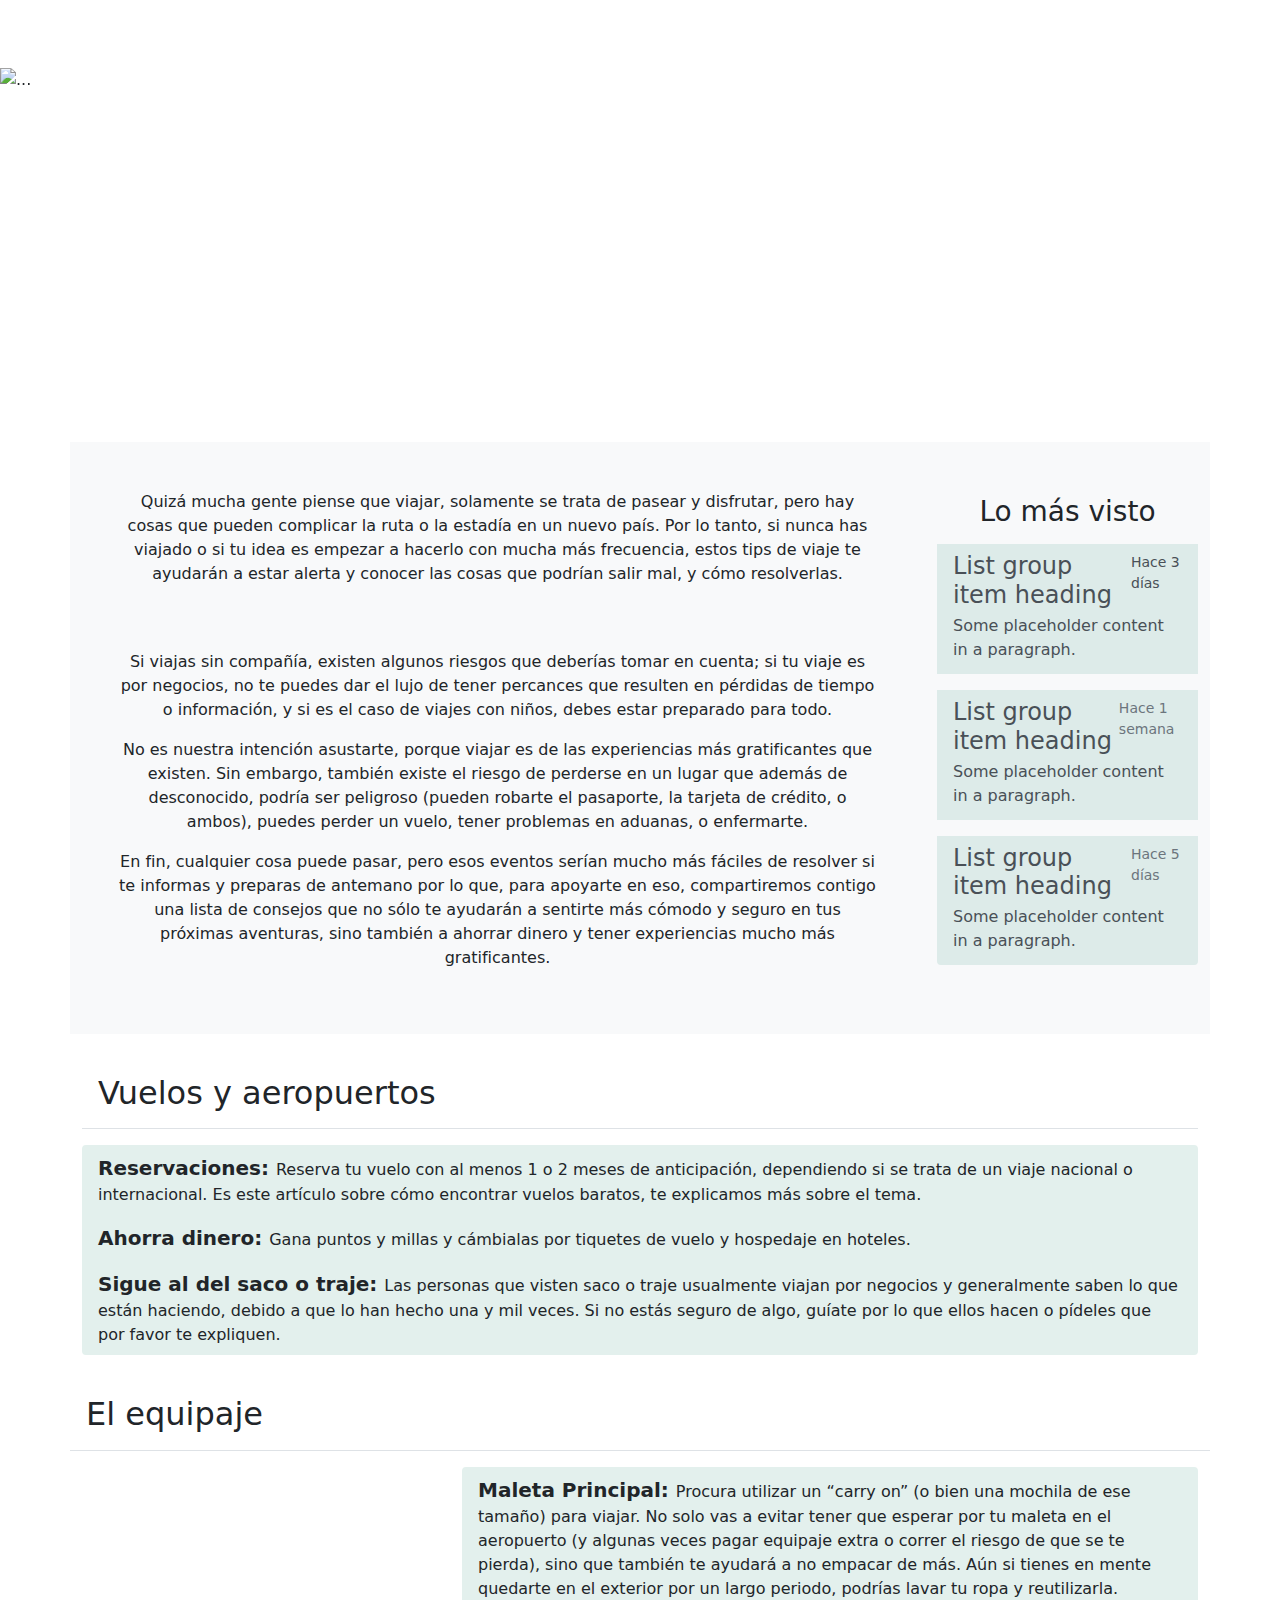
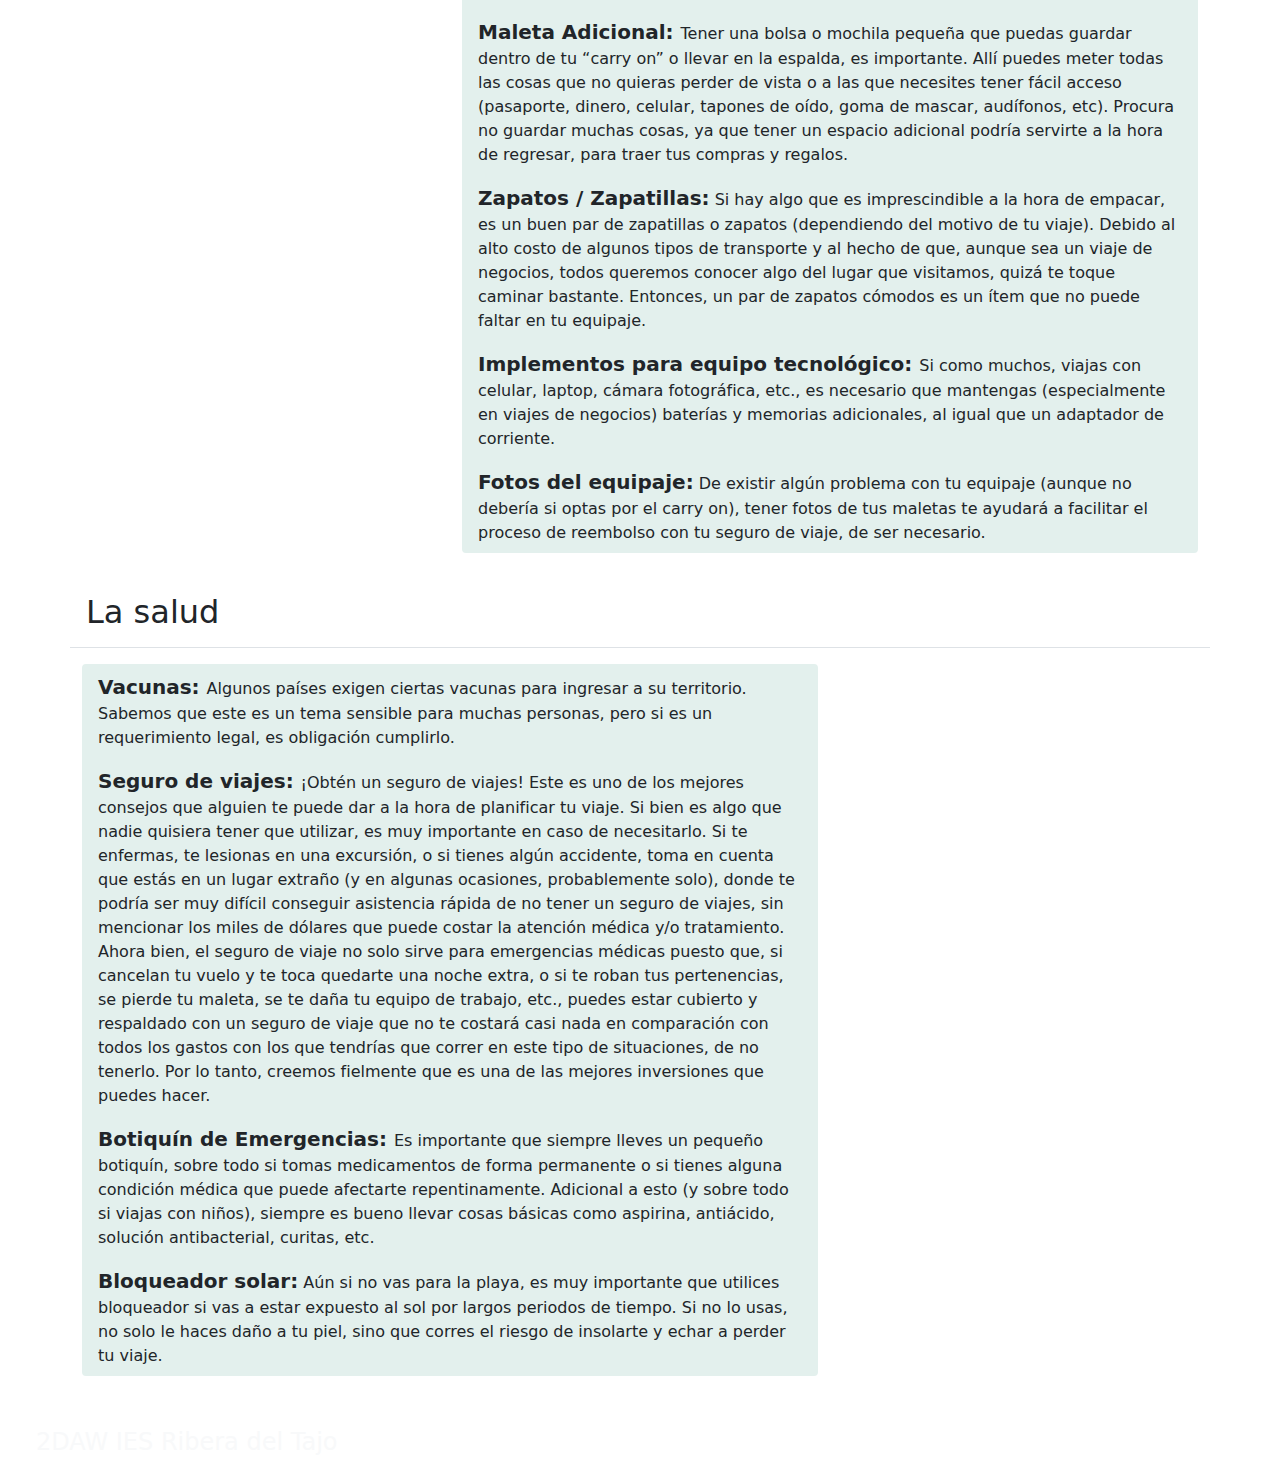
==== tips.html @ b9208f19 "tips" ====
<!DOCTYPE html>
<html lang="es">
<head>
    <meta charset="UTF-8">
    <meta name="viewport" content="width=device-width, initial-scale=1.0">
    <link rel="stylesheet" href="css/bootstrap.css">
    <link rel="stylesheet" href="css/style.css">
    <title>Bootstrap</title>
</head>
<body>    
    <div class="container-fluid">
     
        <!-- NAV -->
        <nav class="navbar navbar-expand-lg navbar-dark color row fs-4">
          <div class="container-fluid">           
            <button class="navbar-toggler" type="button" data-bs-toggle="collapse" data-bs-target="#navbarSupportedContent" aria-controls="navbarSupportedContent" aria-expanded="false" aria-label="Toggle navigation">
              <span class="navbar-toggler-icon"></span>
            </button>
            <div class="collapse navbar-collapse" id="navbarSupportedContent">
              <ul class="navbar-nav me-auto mb-2 mb-lg-0  w-100 justify-content-around">
                <li class="nav-item">
                  <a class="nav-link active" aria-current="page" href="index.html">Inicio</a>
                </li>
                <li class="nav-item">
                  <a class="nav-link" href="tips.html">Tips</a>
                </li>
                <li class="nav-item dropdown">
                  <a class="nav-link dropdown-toggle" href="#" id="navbarDropdown" role="button" data-bs-toggle="dropdown" aria-expanded="false">
                    Viajar
                  </a>
                  <ul class="dropdown-menu" aria-labelledby="navbarDropdown">
                    <li><a class="dropdown-item" href="#">Viajes por España</a></li>
                    <li><a class="dropdown-item" href="#">Viajar por Belgica</a></li>
                    <li><a class="dropdown-item" href="#">Viajes por Italia</a></li>
                    <li><a class="dropdown-item" href="#">Viajar por Noruega</a></li>
                    <li><a class="dropdown-item" href="#">Viajes por Portugal</a></li>
                    <li><a class="dropdown-item" href="#">Viajar por Croacia</a></li>                    
                  </ul>
                </li>
                <li class="nav-item">
                  <a class="nav-link" href="#">Guias de viajes</a>
                </li>
                <li class="nav-item">
                  <a class="nav-link" href="contacto.html">Contacto</a>
                </li>
              </ul>             
            </div>
          </div>
        </nav>
 
    
   <!-- HEADER -->
   <header class="row">
      <!-- <div class="cabecera col-12">
        <h1 class="text-center fuente">Viajeros por el mundo</h1>
      </div> -->


    <div id="carouselExampleDark" class="carousel carousel-dark slide" data-bs-ride="carousel">
 
      <div class="carousel-inner">
        <div class="carousel-item active" data-bs-interval="10000">
          
          <img src="image/a.jpg" class="d-block w-100 " alt="...">
         
        </div>
        <div class="carousel-item" data-bs-interval="2000">
          <img src="image/playa1.jpeg" class="d-block w-100" alt="...">
          
        </div>
        <div class="carousel-item">
          <img src="image/a.jpg" class="d-block w-100" alt="...">
          
        </div>
      </div>
     
    </div> 
  
  </header>
</div>

    <div class="container">
     <section class="row  mb-4 mt-4">
        <div class="col-9  d-flex flex-column align-items-center justify-content-center p-5 bg-light">
          <p class="text-center">Quizá mucha gente piense que viajar, solamente se trata de pasear y disfrutar, pero hay cosas que pueden complicar la ruta o la estadía en un nuevo país. Por lo tanto, si nunca has viajado o si tu idea es empezar a hacerlo con mucha más frecuencia, estos tips de viaje te ayudarán a estar alerta y conocer las cosas que podrían salir mal, y cómo resolverlas. 

          </p>
          <img class="mt-4 mb-4 rounded" src="./image/a.jpg" alt="">

          <p class="text-center">Si viajas sin compañía, existen algunos riesgos que deberías tomar en cuenta; si tu viaje es por negocios, no te puedes dar el lujo de tener percances que resulten en pérdidas de tiempo o información, y si es el caso de viajes con niños, debes estar preparado para todo. 

          </p>

          <p class="text-center">No es nuestra intención asustarte, porque viajar es de las experiencias más gratificantes que existen. Sin embargo, también existe el riesgo de perderse en un lugar que además de desconocido, podría ser peligroso (pueden robarte el pasaporte, la tarjeta de crédito, o ambos), puedes perder un vuelo, tener problemas en aduanas, o enfermarte.

          </p>

          <p class="text-center">En fin, cualquier cosa puede pasar, pero esos eventos serían mucho más fáciles de resolver si te informas y preparas de antemano por lo que, para apoyarte en eso, compartiremos contigo una lista de consejos que no sólo te ayudarán a sentirte más cómodo y seguro en tus próximas aventuras, sino también a ahorrar dinero y tener experiencias mucho más gratificantes. </p>
        </div>
        <aside class="col-3 bg-light d-flex flex-column justify-content-center align-items-center">
          
          <div class="list-group ">
            <h3 class="fuente text-center mb-3">Lo más visto </h3>
            <a href="#" class="list-group-item list-group-item-action  mb-3" aria-current="true">
              <div class="d-flex w-100 justify-content-between">
                <h4 class="mb-1 fuente">List group item heading</h4>
                <small>Hace 3 días</small>
              </div>
              <p class="mb-1">Some placeholder content in a paragraph.</p>
  
            </a>
            <a href="#" class="list-group-item list-group-item-action mb-3">
              <div class="d-flex w-100 justify-content-between">
                <h4 class="mb-1 fuente">List group item heading</h4>
                <small class="text-muted">Hace 1 semana</small>
              </div>
              <p class="mb-1">Some placeholder content in a paragraph.</p>
             
            </a>
            <a href="#" class="list-group-item list-group-item-action mb-3">
              <div class="d-flex w-100 justify-content-between">
                <h4 class="mb-1 fuente">List group item heading</h4>
                <small class="text-muted">Hace 5 días</small>
              </div>
              <p class="mb-1">Some placeholder content in a paragraph.</p>
         
            </a>
          </div>
        </aside>

     </section>

     <section class="row mb-4">
       <div class="col-12">
       <h2 class="border-bottom p-3  mb-3  fuente">Vuelos y aeropuertos</h2>
        <ul class="list-group">
            <li class="list-group-item justificado">
              <span class="fw-bold fs-5">  Reservaciones: </span> Reserva tu vuelo con al menos 1 o 2 meses de anticipación, dependiendo si se trata de un viaje nacional o internacional. Es este artículo sobre cómo encontrar vuelos baratos, te explicamos más sobre el tema. 
            </li>
            <li class="list-group-item justificado">
              <span class="fw-bold fs-5">  Ahorra dinero: </span> Gana puntos y millas y cámbialas por tiquetes de vuelo y hospedaje en hoteles.
            </li>
            <li class="list-group-item justificado">
              <span class="fw-bold fs-5">  Sigue al del saco o traje: </span> Las personas que visten saco o traje usualmente viajan por negocios y generalmente saben lo que están haciendo, debido a que lo han hecho una y mil veces. Si no estás seguro de algo, guíate por lo que ellos hacen o pídeles que por favor te expliquen. 
            </li>
          
          </ul> 
        </div>
     </section>
 


    <section class="row mb-4">

    <h2 class="border-bottom p-3 mb-3 fuente">El equipaje</h2>
    <div class="col-4">
       <img class="img-fluid h-100 rounded" src="./image/a.jpg" alt="">
    </div>
      <div class="col-8">

       <ul class="list-group">
           <li class="list-group-item justificado">
            <span class="fw-bold fs-5">Maleta Principal: </span> Procura utilizar un “carry on” (o bien una mochila de ese tamaño) para viajar. No solo vas a evitar tener que esperar por tu maleta en el aeropuerto (y algunas veces pagar equipaje extra o correr el riesgo de que se te pierda), sino que también te ayudará a no empacar de más. Aún si tienes en mente quedarte en el exterior por un largo periodo, podrías lavar tu ropa y reutilizarla.
           </li>
           <li class="list-group-item justificado">
            <span class="fw-bold fs-5">Maleta Adicional: </span> Tener una bolsa o mochila pequeña que puedas guardar dentro de tu “carry on” o llevar en la espalda, es importante. Allí puedes meter todas las cosas que no quieras perder de vista o a las que necesites tener fácil acceso (pasaporte, dinero, celular, tapones de oído, goma de mascar, audífonos, etc). Procura no guardar muchas cosas, ya que tener un espacio adicional podría servirte a la hora de regresar, para traer tus compras y regalos.
           </li>
           <li class="list-group-item justificado">
            <span class="fw-bold fs-5">Zapatos / Zapatillas:</span>  Si hay algo que es imprescindible a la hora de empacar, es un buen par de zapatillas o zapatos (dependiendo del motivo de tu viaje). Debido al alto costo de algunos tipos de transporte y al hecho de que, aunque sea un viaje de negocios, todos queremos conocer algo del lugar que visitamos, quizá te toque caminar bastante. Entonces, un par de zapatos cómodos es un ítem que no puede faltar en tu equipaje.

           </li>
           <li class="list-group-item justificado">
            <span class="fw-bold fs-5">Implementos para equipo tecnológico: </span> Si como muchos, viajas con celular, laptop, cámara fotográfica, etc., es necesario que mantengas (especialmente en viajes de negocios) baterías y memorias adicionales, al igual que un adaptador de corriente.
           </li>
           <li class="list-group-item justificado">
            <span class="fw-bold fs-5"> Fotos del equipaje:</span> De existir algún problema con tu equipaje (aunque no debería si optas por el carry on), tener fotos de tus maletas te ayudará a facilitar el proceso de reembolso con tu seguro de viaje, de ser necesario. 

           </li>
         
         </ul> 
       </div>
    </section>

    <section class="row mb-5">
       <h2 class="border-bottom p-3  mb-3  fuente">La salud</h2>
      <div class="col-8">
     
       <ul class="list-group">
           <li class="list-group-item justificado">
            <span class="fw-bold fs-5">Vacunas: </span>Algunos países exigen ciertas vacunas para ingresar a su territorio. Sabemos que este es un tema sensible para muchas personas, pero si es un requerimiento legal, es obligación cumplirlo. 
           </li>
           <li class="list-group-item justificado">
            <span class="fw-bold fs-5">Seguro de viajes: </span> ¡Obtén un seguro de viajes! Este es uno de los mejores consejos que alguien te puede dar a la hora de planificar tu viaje. Si bien es algo que nadie quisiera tener que utilizar, es muy importante en caso de necesitarlo. 
Si te enfermas, te lesionas en una excursión, o si tienes algún accidente, toma en cuenta que estás en un lugar extraño (y en algunas ocasiones, probablemente solo), donde te podría ser muy difícil conseguir asistencia rápida de no tener un seguro de viajes, sin mencionar los miles de dólares que puede costar la atención médica y/o tratamiento. 
Ahora bien, el seguro de viaje no solo sirve para emergencias médicas puesto que, si cancelan tu vuelo y te toca quedarte una noche extra, o si te roban tus pertenencias, se pierde tu maleta, se te daña tu equipo de trabajo, etc., puedes estar cubierto y respaldado con un seguro de viaje que no te costará casi nada en comparación con todos los gastos con los que tendrías que correr en este tipo de situaciones, de no tenerlo. Por lo tanto, creemos fielmente que es una de las mejores inversiones que puedes hacer.  
           </li>
           <li class="list-group-item justificado">
            <span class="fw-bold fs-5">Botiquín de Emergencias: </span>Es importante que siempre lleves un pequeño botiquín, sobre todo si tomas medicamentos de forma permanente o si tienes alguna condición médica que puede afectarte repentinamente. Adicional a esto (y sobre todo si viajas con niños), siempre es bueno llevar cosas básicas como aspirina, antiácido, solución antibacterial, curitas, etc.  

           </li>
           <li class="list-group-item justificado">
            <span class="fw-bold fs-5"> Bloqueador solar:</span> Aún si no vas para la playa, es muy importante que utilices bloqueador si vas a estar expuesto al sol por largos periodos de tiempo. Si no lo usas, no solo le haces daño a tu piel, sino que corres el riesgo de insolarte y echar a perder tu viaje. 
           </li>
        
         </ul> 
       </div>
       <div class="col-4">
          <img class="img-fluid h-100 rounded" src="./image/a.jpg" alt="">
       </div>
    </section>
   </div>

    <footer class="container-fluid row color m-0">
         <div class="col-9 d-flex align-items-center">
           <span class="fs-4 text-light">2DAW IES Ribera del Tajo</span> 
         </div>   
        <div class="col-3 p-3 d-flex justify-content-around align-items-center">          
              <a href="https://www.twitter.com"><i class="fab fa-twitter fs-2 text-light"></i></a>
              <a href="https://www.facebook.com"><i class="fab fa-facebook-f fs-2 text-light"></i></a>
              <a href="https://www.instagram.com"><i class="fab fa-instagram fs-2 text-light"></i></a>
              <a href="https://www.pinterest.com"><i class="fab fa-pinterest fs-2 text-light"></i></a>         
      </div>     
     
    </footer>



    <script src="js/bootstrap.js"></script>
    <script src="js/script.js"></script>
    <script src="https://kit.fontawesome.com/2d6054a0f4.js" crossorigin="anonymous"></script>
</body>
</html>
---- css/style.css ----
.tama{
    width: 50px;
    height: 50px;
}



.fondo{
    background-image: url("../image/bg-pattern-quotation.svg")  ;
    background-repeat: no-repeat;
    background-position-x: 400px;
    background-position-y: 10px;
    background-color: blueviolet;
}


.ma{
    margin:0px;
    padding:0px;
}
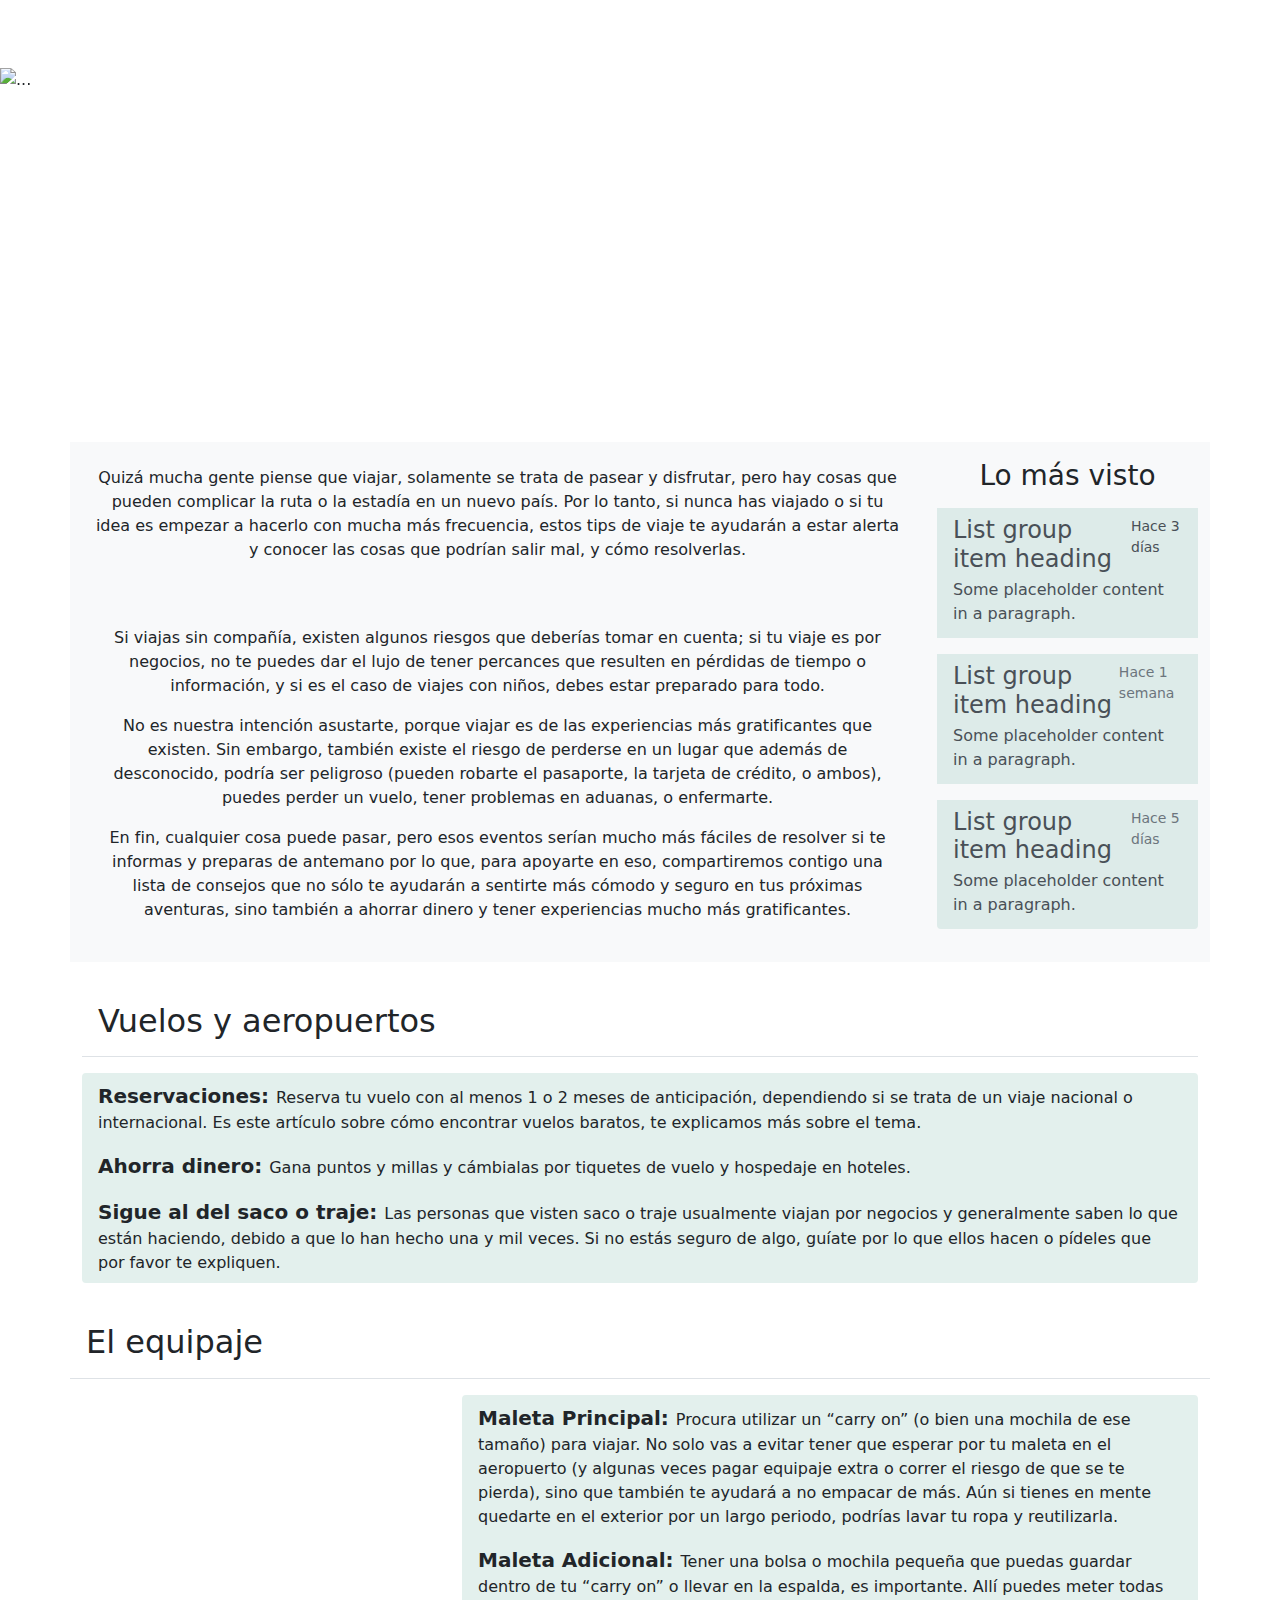
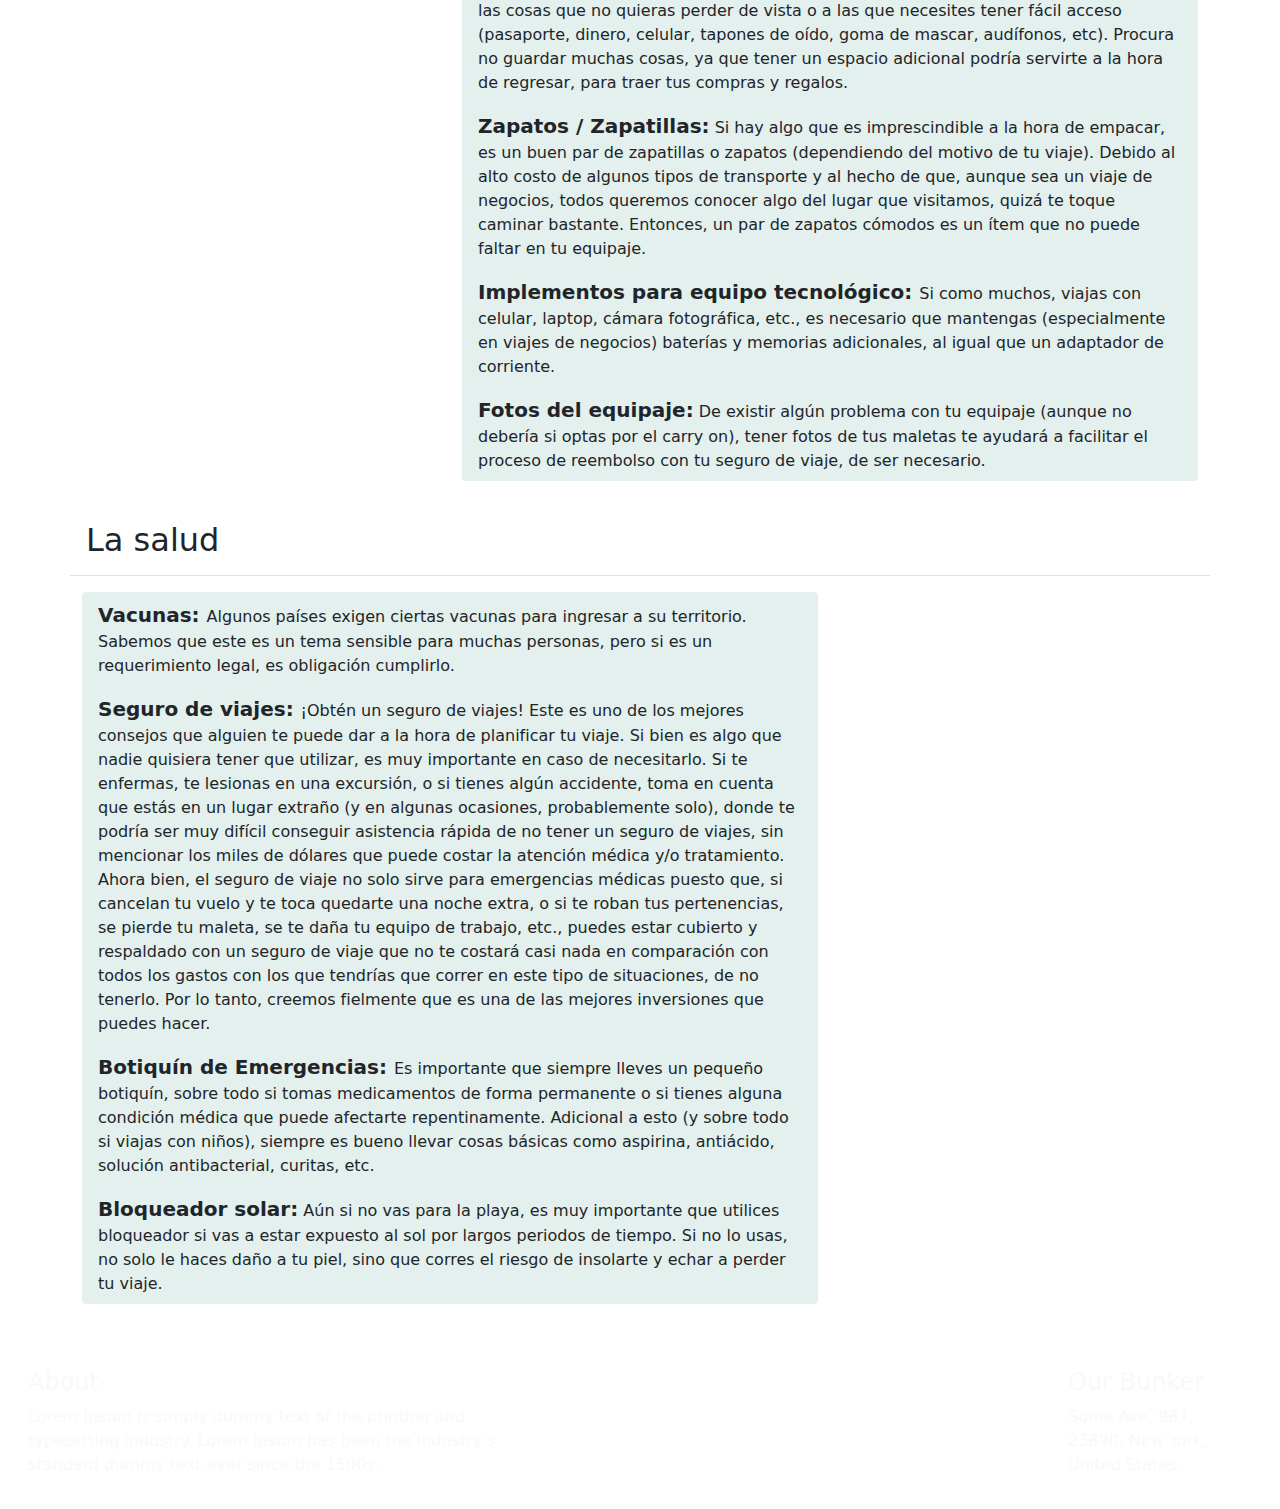
==== commit c1909b32: "responsiveini" ====
--- a/tips.html
+++ b/tips.html
@@ -38,7 +38,7 @@
                   </ul>
                 </li>
                 <li class="nav-item">
-                  <a class="nav-link" href="#">Guias de viajes</a>
+                  <a class="nav-link" href="guias.html">Guias de viajes</a>
                 </li>
                 <li class="nav-item">
                   <a class="nav-link" href="contacto.html">Contacto</a>
@@ -79,27 +79,33 @@
   </header>
 </div>
 
+<!-- CAJA CONTENEDORA -->
     <div class="container">
+      <!-- SECCION UNO -->
      <section class="row  mb-4 mt-4">
-        <div class="col-9  d-flex flex-column align-items-center justify-content-center p-5 bg-light">
-          <p class="text-center">Quizá mucha gente piense que viajar, solamente se trata de pasear y disfrutar, pero hay cosas que pueden complicar la ruta o la estadía en un nuevo país. Por lo tanto, si nunca has viajado o si tu idea es empezar a hacerlo con mucha más frecuencia, estos tips de viaje te ayudarán a estar alerta y conocer las cosas que podrían salir mal, y cómo resolverlas. 
+       <!-- PARTE IZQUIERDA -->
+       
+        <div class="col-sm-12 col-lg-9 d-flex flex-column align-items-center justify-content-center bg-light p-4">
+          <p class="text-sm-start text-lg-center justificado">Quizá mucha gente piense que viajar, solamente se trata de pasear y disfrutar, pero hay cosas que pueden complicar la ruta o la estadía en un nuevo país. Por lo tanto, si nunca has viajado o si tu idea es empezar a hacerlo con mucha más frecuencia, estos tips de viaje te ayudarán a estar alerta y conocer las cosas que podrían salir mal, y cómo resolverlas. 
 
           </p>
-          <img class="mt-4 mb-4 rounded" src="./image/a.jpg" alt="">
-
-          <p class="text-center">Si viajas sin compañía, existen algunos riesgos que deberías tomar en cuenta; si tu viaje es por negocios, no te puedes dar el lujo de tener percances que resulten en pérdidas de tiempo o información, y si es el caso de viajes con niños, debes estar preparado para todo. 
+          <img class="mt-4 mb-4 rounded img-fluid d-none d-md-block" src="./image/a.jpg" alt="">
+
+          <p class="text-sm-start text-lg-center justificado">Si viajas sin compañía, existen algunos riesgos que deberías tomar en cuenta; si tu viaje es por negocios, no te puedes dar el lujo de tener percances que resulten en pérdidas de tiempo o información, y si es el caso de viajes con niños, debes estar preparado para todo. 
 
           </p>
 
-          <p class="text-center">No es nuestra intención asustarte, porque viajar es de las experiencias más gratificantes que existen. Sin embargo, también existe el riesgo de perderse en un lugar que además de desconocido, podría ser peligroso (pueden robarte el pasaporte, la tarjeta de crédito, o ambos), puedes perder un vuelo, tener problemas en aduanas, o enfermarte.
+          <p class="text-sm-start text-lg-center justificado">No es nuestra intención asustarte, porque viajar es de las experiencias más gratificantes que existen. Sin embargo, también existe el riesgo de perderse en un lugar que además de desconocido, podría ser peligroso (pueden robarte el pasaporte, la tarjeta de crédito, o ambos), puedes perder un vuelo, tener problemas en aduanas, o enfermarte.
 
           </p>
 
-          <p class="text-center">En fin, cualquier cosa puede pasar, pero esos eventos serían mucho más fáciles de resolver si te informas y preparas de antemano por lo que, para apoyarte en eso, compartiremos contigo una lista de consejos que no sólo te ayudarán a sentirte más cómodo y seguro en tus próximas aventuras, sino también a ahorrar dinero y tener experiencias mucho más gratificantes. </p>
-        </div>
-        <aside class="col-3 bg-light d-flex flex-column justify-content-center align-items-center">
-          
-          <div class="list-group ">
+          <p class="text-sm-start text-lg-center justificado">En fin, cualquier cosa puede pasar, pero esos eventos serían mucho más fáciles de resolver si te informas y preparas de antemano por lo que, para apoyarte en eso, compartiremos contigo una lista de consejos que no sólo te ayudarán a sentirte más cómodo y seguro en tus próximas aventuras, sino también a ahorrar dinero y tener experiencias mucho más gratificantes. </p>
+        </div>
+        
+        <!-- PARTE DERECHA -->
+        <aside class="col-md-12 col-lg-3 bg-light d-flex  justify-content-center align-items-center">
+          
+          <div class="list-group">
             <h3 class="fuente text-center mb-3">Lo más visto </h3>
             <a href="#" class="list-group-item list-group-item-action  mb-3" aria-current="true">
               <div class="d-flex w-100 justify-content-between">
@@ -130,9 +136,11 @@
 
      </section>
 
+
+     <!-- SECCION DOS -->
      <section class="row mb-4">
        <div class="col-12">
-       <h2 class="border-bottom p-3  mb-3  fuente">Vuelos y aeropuertos</h2>
+       <h2 class="border-bottom p-3  mb-3   text-sm-center text-lg-start  fuente">Vuelos y aeropuertos</h2>
         <ul class="list-group">
             <li class="list-group-item justificado">
               <span class="fw-bold fs-5">  Reservaciones: </span> Reserva tu vuelo con al menos 1 o 2 meses de anticipación, dependiendo si se trata de un viaje nacional o internacional. Es este artículo sobre cómo encontrar vuelos baratos, te explicamos más sobre el tema. 
@@ -149,14 +157,14 @@
      </section>
  
 
-
+<!-- SECCION TRES -->
     <section class="row mb-4">
 
-    <h2 class="border-bottom p-3 mb-3 fuente">El equipaje</h2>
-    <div class="col-4">
-       <img class="img-fluid h-100 rounded" src="./image/a.jpg" alt="">
+    <h2 class="border-bottom p-3 mb-3 text-sm-center text-lg-start  fuente">El equipaje</h2>
+    <div class="col-md-12 col-lg-4">
+       <img class="img-fluid h-100 rounded d-none d-md-block" src="./image/a.jpg" alt="">
     </div>
-      <div class="col-8">
+      <div class="col-sm-12 col-lg-8">
 
        <ul class="list-group">
            <li class="list-group-item justificado">
@@ -181,9 +189,11 @@
        </div>
     </section>
 
+
+    <!-- SECCION CUATRO -->
     <section class="row mb-5">
-       <h2 class="border-bottom p-3  mb-3  fuente">La salud</h2>
-      <div class="col-8">
+       <h2 class="border-bottom p-3 text-sm-center text-lg-start  mb-3  fuente">La salud</h2>
+      <div class="col-sm-12 col-lg-8">
      
        <ul class="list-group">
            <li class="list-group-item justificado">
@@ -204,25 +214,41 @@
         
          </ul> 
        </div>
-       <div class="col-4">
-          <img class="img-fluid h-100 rounded" src="./image/a.jpg" alt="">
+       <div class="col-md-12 col-lg-4">
+          <img class="img-fluid h-100 rounded d-none d-md-block" src="./image/a.jpg" alt="">
        </div>
     </section>
    </div>
 
-    <footer class="container-fluid row color m-0">
-         <div class="col-9 d-flex align-items-center">
-           <span class="fs-4 text-light">2DAW IES Ribera del Tajo</span> 
-         </div>   
-        <div class="col-3 p-3 d-flex justify-content-around align-items-center">          
-              <a href="https://www.twitter.com"><i class="fab fa-twitter fs-2 text-light"></i></a>
-              <a href="https://www.facebook.com"><i class="fab fa-facebook-f fs-2 text-light"></i></a>
-              <a href="https://www.instagram.com"><i class="fab fa-instagram fs-2 text-light"></i></a>
-              <a href="https://www.pinterest.com"><i class="fab fa-pinterest fs-2 text-light"></i></a>         
-      </div>     
-     
-    </footer>
-
+
+
+   <!-- FOOTER -->
+   <footer class="container-fluid row color m-0 p-3 text-light">
+   
+    <div class="col-lg-5 col-md-6 d-flex flex-column justify-content-around align-items-center d-none d-md-block">
+     <h4>About</h4>
+   
+     <p>Lorem Ipsum is simply dummy text of the printing and typesetting industry. Lorem Ipsum has been the industry's standard dummy text ever since the 1500s.</p>
+   </div>
+
+   <div class="col-sm-12 col-md-6 col-lg-5 p-3 d-flex justify-content-around align-items-center">          
+         <a href="https://www.twitter.com"><i class="fab fa-twitter fs-2 text-light"></i></a>
+         <a href="https://www.facebook.com"><i class="fab fa-facebook-f fs-2 text-light"></i></a>
+         <a href="https://www.instagram.com"><i class="fab fa-instagram fs-2 text-light"></i></a>
+         <a href="https://www.pinterest.com"><i class="fab fa-pinterest fs-2 text-light"></i></a>         
+ </div>   
+ 
+ <div class="col-lg-2 d-flex flex-column justify-content-around align-items-center d-none d-lg-block">
+   <h4>Our Bunker</h4>
+   <div class="hline-w"></div>
+   <p>
+     Some Ave, 987,<br/>
+     23890, New York,<br/>
+     United States.<br/>
+   </p>
+ </div>
+
+</footer>
 
 
     <script src="js/bootstrap.js"></script>
